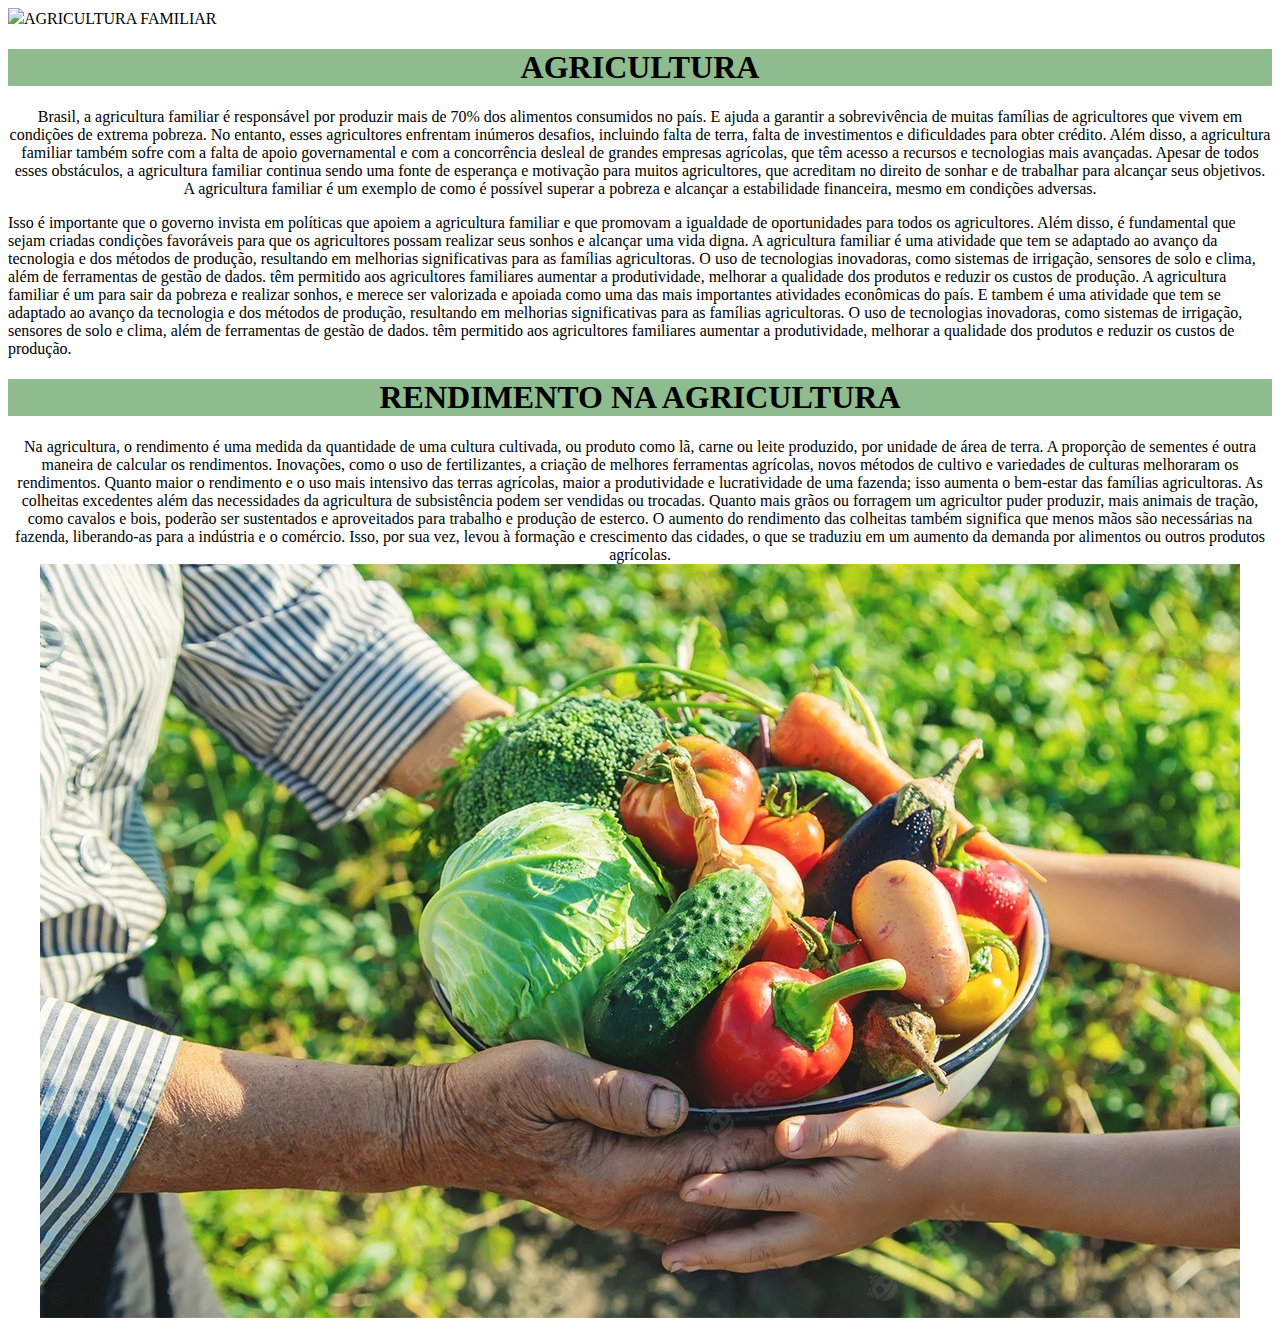
==== index.html @ 96d6737c "Add files via upload" ====
<!DOCTYPE html>

<img src="banner" 
<title>AGRICULTURA FAMILIAR</title>
      <style>
        p {
            text-align: center;
          }
            </style>
    </head>
     
    <body>
    <h1 style="text-align: center;background-color: darkseagreen ;">AGRICULTURA</h1>
<p style="">Brasil, a agricultura familiar é responsável por produzir mais de 70% dos alimentos consumidos no país. 
E ajuda a garantir a sobrevivência de muitas famílias de agricultores que vivem em condições de extrema pobreza.
No entanto, esses agricultores enfrentam inúmeros desafios, incluindo falta de terra, falta de investimentos e dificuldades para obter crédito.

Além disso, a agricultura familiar também sofre com a falta de apoio governamental  e com a concorrência desleal de grandes empresas agrícolas,
que têm acesso a recursos e tecnologias mais avançadas.
Apesar de todos esses obstáculos, a agricultura familiar continua sendo uma fonte de esperança e motivação para muitos agricultores,
que acreditam no direito de sonhar e de trabalhar para alcançar seus objetivos.
A agricultura familiar é um exemplo de como é possível superar a pobreza e alcançar a estabilidade financeira, mesmo em condições adversas.
</p>
Isso é importante que o governo invista em políticas que apoiem a agricultura familiar  e que promovam a igualdade de oportunidades para todos os agricultores. 
Além disso, é fundamental que sejam criadas condições favoráveis para que os agricultores possam realizar seus sonhos e alcançar uma vida digna. 
A agricultura familiar é uma atividade que tem se adaptado ao avanço da tecnologia e dos métodos de produção, resultando em melhorias significativas para as famílias agricultoras.
O uso de tecnologias inovadoras, como sistemas de irrigação, sensores de solo e clima, além de ferramentas de gestão de dados.
têm permitido aos agricultores familiares aumentar a produtividade, melhorar a qualidade dos produtos e reduzir os custos de produção.
  
A agricultura familiar é um para sair da pobreza e realizar sonhos, e merece ser valorizada e apoiada como uma das mais importantes atividades econômicas do país.
E tambem é uma atividade que tem se adaptado ao avanço da tecnologia e dos métodos de produção, resultando em melhorias significativas para as famílias agricultoras.
O uso de tecnologias inovadoras, como sistemas de irrigação, sensores de solo e clima, além de ferramentas de gestão de dados.
têm permitido aos agricultores familiares aumentar a produtividade, melhorar a qualidade dos produtos e reduzir os custos de produção.
            
<h1 style="text-align: center; background-color: darkseagreen;">RENDIMENTO NA AGRICULTURA</h1>
<p> Na agricultura, o rendimento é uma medida da quantidade de uma cultura cultivada, ou produto como lã, carne ou leite produzido, por unidade de área de terra. 
A proporção de sementes é outra maneira de calcular os rendimentos.

Inovações, como o uso de fertilizantes, a criação de melhores ferramentas agrícolas, novos métodos de cultivo e variedades de culturas melhoraram os rendimentos.
Quanto maior o rendimento e o uso mais intensivo das terras agrícolas, maior a produtividade e lucratividade de uma fazenda; isso aumenta o bem-estar das famílias agricultoras.
As colheitas excedentes além das necessidades da agricultura de subsistência podem ser vendidas ou trocadas.
Quanto mais grãos ou forragem um agricultor puder produzir, mais animais de tração, como cavalos e bois, poderão ser sustentados e aproveitados para trabalho e produção de esterco.
O aumento do rendimento das colheitas também significa que menos mãos são necessárias na fazenda, liberando-as para a indústria e o comércio.
Isso, por sua vez, levou à formação e crescimento das cidades, o que se traduziu em um aumento da demanda por alimentos ou
 outros produtos agrícolas.

<img src="agricultura"
</body>
  </html>
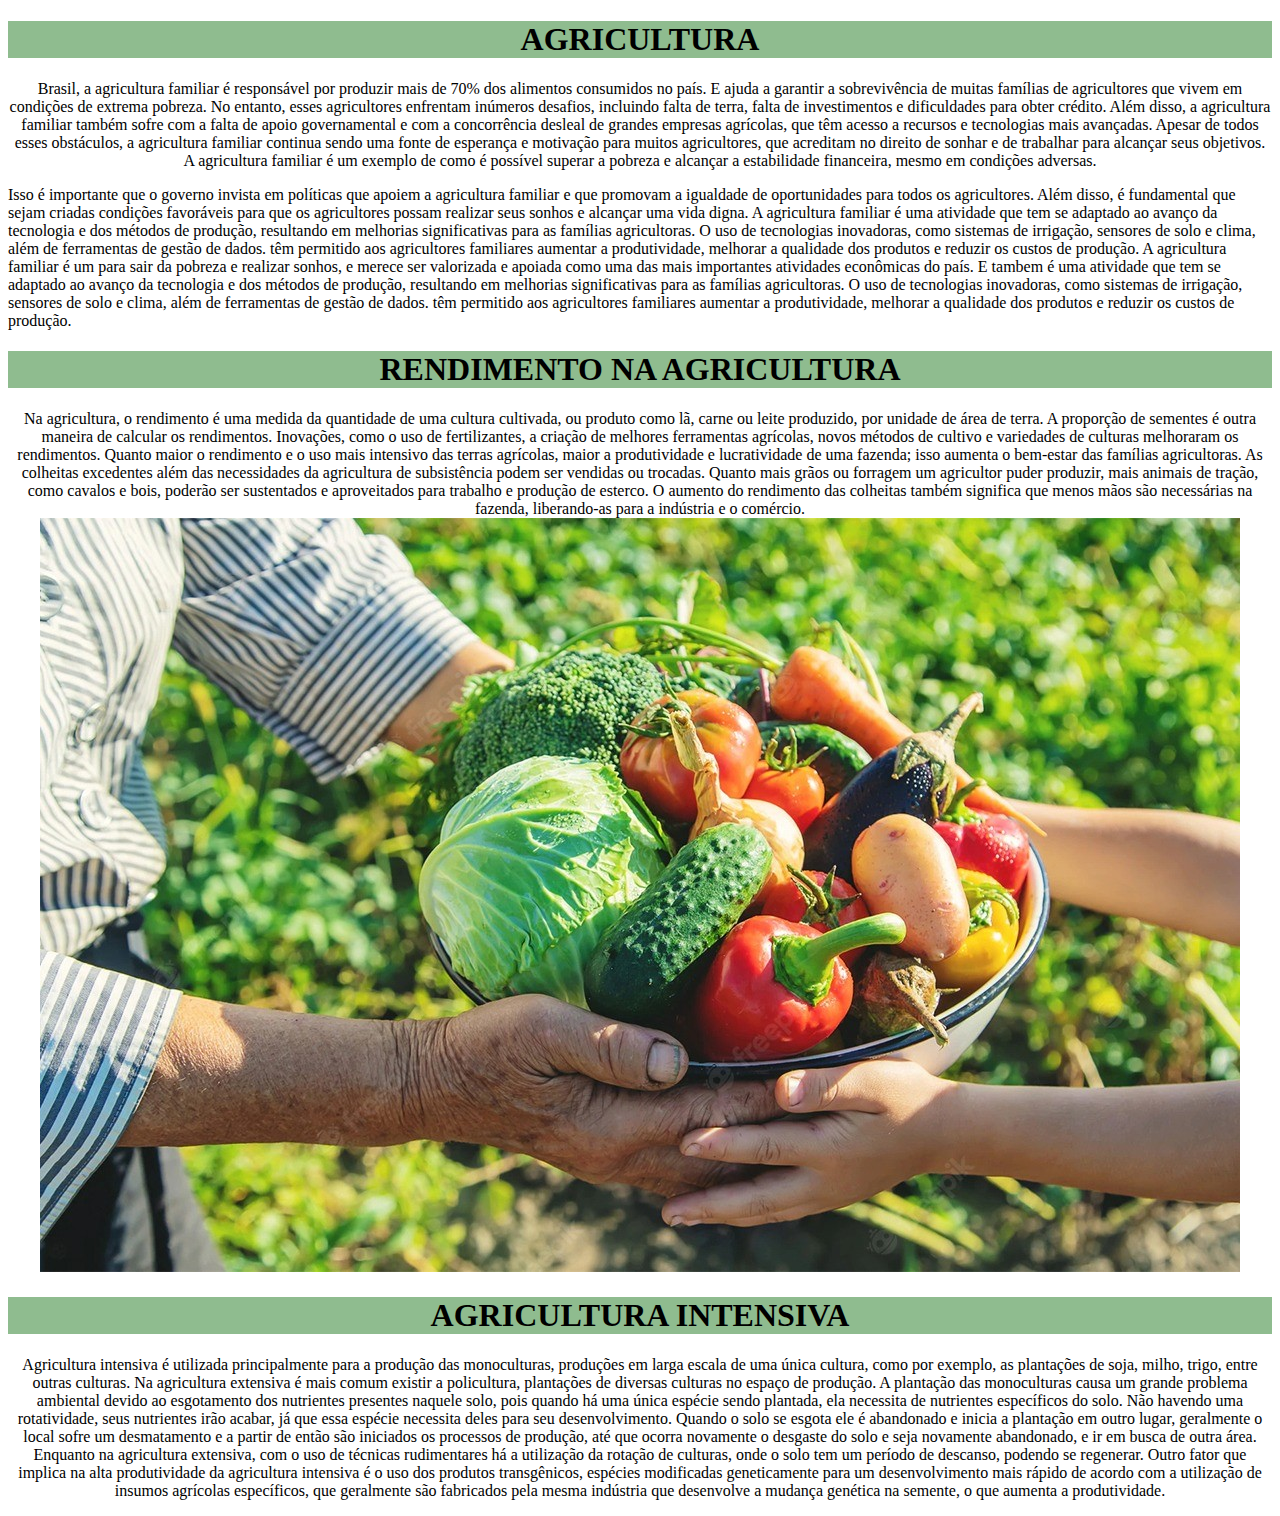
==== commit 6aaad264: "Add files via upload" ====
--- a/index.html
+++ b/index.html
@@ -1,6 +1,5 @@
 <!DOCTYPE html>
 
-<img src="banner" 
 <title>AGRICULTURA FAMILIAR</title>
       <style>
         p {
@@ -41,12 +40,30 @@
 As colheitas excedentes além das necessidades da agricultura de subsistência podem ser vendidas ou trocadas.
 Quanto mais grãos ou forragem um agricultor puder produzir, mais animais de tração, como cavalos e bois, poderão ser sustentados e aproveitados para trabalho e produção de esterco.
 O aumento do rendimento das colheitas também significa que menos mãos são necessárias na fazenda, liberando-as para a indústria e o comércio.
-Isso, por sua vez, levou à formação e crescimento das cidades, o que se traduziu em um aumento da demanda por alimentos ou
- outros produtos agrícolas.
+
+
 
 <img src="agricultura"
 </body>
   </html>
 
+
+
   
-  +    <h1 style="text-align: center;background-color: darkseagreen ;">AGRICULTURA INTENSIVA</h1>
+    <p>Agricultura intensiva é utilizada principalmente para a produção das monoculturas, produções em larga escala de uma única cultura, como por exemplo,
+    as plantações de soja, milho, trigo, entre outras culturas. Na agricultura extensiva é mais comum existir a policultura, plantações de diversas culturas no espaço de produção.
+ 
+    A plantação das monoculturas causa um grande problema ambiental devido ao esgotamento dos nutrientes presentes naquele solo, pois quando há uma única espécie sendo plantada,
+   ela necessita de nutrientes específicos do solo. Não havendo uma rotatividade, seus nutrientes irão acabar, já que essa espécie necessita deles para seu desenvolvimento. 
+   Quando o solo se esgota ele é abandonado e inicia a plantação em outro lugar, geralmente o local sofre um desmatamento e a partir de então são iniciados os processos de produção,
+   até que ocorra novamente o desgaste do solo e seja novamente abandonado, e ir em busca de outra área. Enquanto na agricultura extensiva,
+   com o uso de técnicas rudimentares há a utilização da rotação de culturas, onde o solo tem um período de descanso, podendo se regenerar.
+
+   Outro fator que implica na alta produtividade da agricultura intensiva é o uso dos produtos transgênicos,
+    espécies modificadas geneticamente para um desenvolvimento mais rápido de acordo com a utilização de insumos agrícolas específicos,
+     que geralmente são fabricados pela mesma indústria que desenvolve a mudança genética na semente, o que aumenta a produtividade.
+
+</p> 
+  
+<img src="agriculturaintensiva"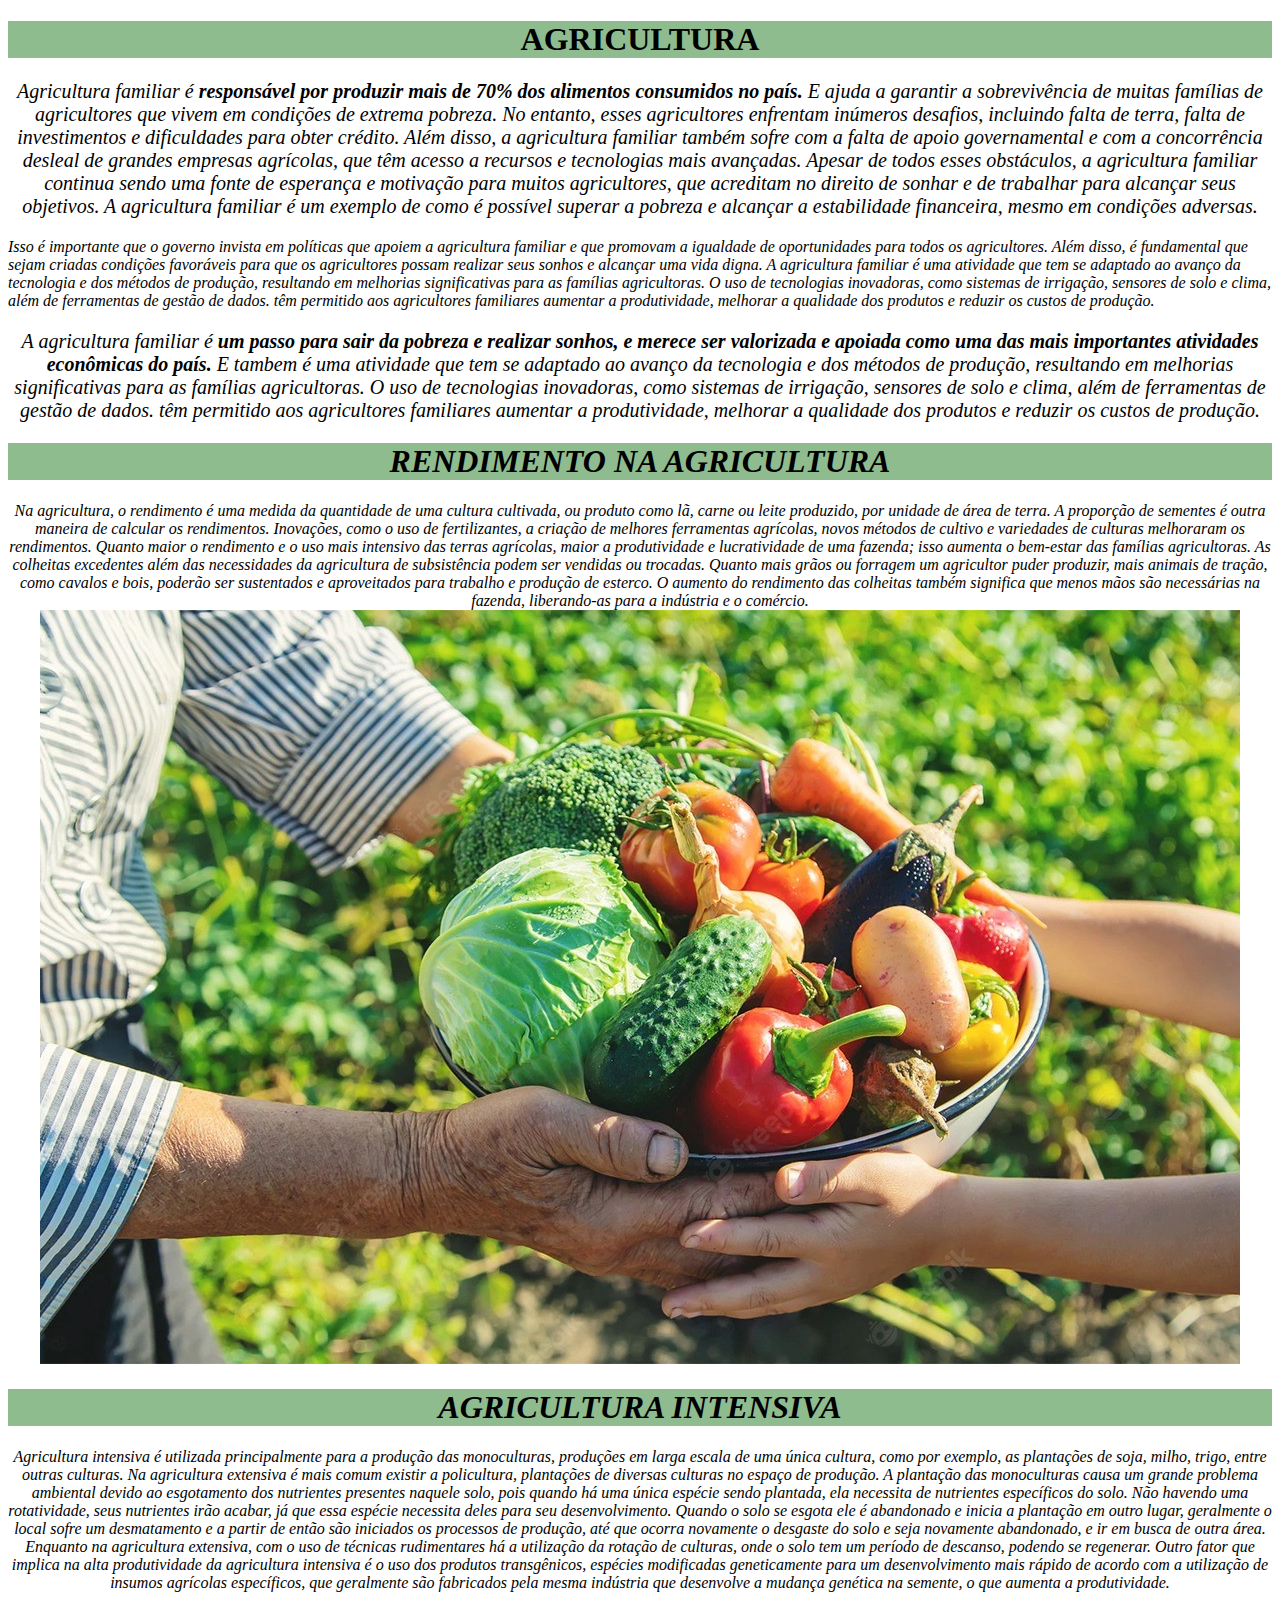
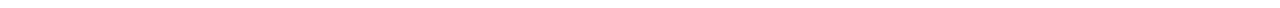
==== commit 4ff44a36: "Add files via upload" ====
--- a/index.html
+++ b/index.html
@@ -10,7 +10,7 @@
      
     <body>
     <h1 style="text-align: center;background-color: darkseagreen ;">AGRICULTURA</h1>
-<p style="">Brasil, a agricultura familiar é responsável por produzir mais de 70% dos alimentos consumidos no país. 
+<p style=""> <p style="font-size: 20px;text-align: center;"><em> Agricultura familiar é <strong>  responsável por produzir mais de 70% dos alimentos consumidos no país.</strong>
 E ajuda a garantir a sobrevivência de muitas famílias de agricultores que vivem em condições de extrema pobreza.
 No entanto, esses agricultores enfrentam inúmeros desafios, incluindo falta de terra, falta de investimentos e dificuldades para obter crédito.
 
@@ -26,11 +26,14 @@
 O uso de tecnologias inovadoras, como sistemas de irrigação, sensores de solo e clima, além de ferramentas de gestão de dados.
 têm permitido aos agricultores familiares aumentar a produtividade, melhorar a qualidade dos produtos e reduzir os custos de produção.
   
-A agricultura familiar é um para sair da pobreza e realizar sonhos, e merece ser valorizada e apoiada como uma das mais importantes atividades econômicas do país.
+<p style="font-size: 20px;text-align: center;"><em>A agricultura familiar é <strong> 
+  um passo para sair da pobreza e realizar sonhos, e merece ser valorizada e apoiada como uma das mais importantes atividades econômicas do país.</strong>
+  
 E tambem é uma atividade que tem se adaptado ao avanço da tecnologia e dos métodos de produção, resultando em melhorias significativas para as famílias agricultoras.
 O uso de tecnologias inovadoras, como sistemas de irrigação, sensores de solo e clima, além de ferramentas de gestão de dados.
 têm permitido aos agricultores familiares aumentar a produtividade, melhorar a qualidade dos produtos e reduzir os custos de produção.
-            
+  
+
 <h1 style="text-align: center; background-color: darkseagreen;">RENDIMENTO NA AGRICULTURA</h1>
 <p> Na agricultura, o rendimento é uma medida da quantidade de uma cultura cultivada, ou produto como lã, carne ou leite produzido, por unidade de área de terra. 
 A proporção de sementes é outra maneira de calcular os rendimentos.
@@ -66,4 +69,7 @@
 
 </p> 
   
-<img src="agriculturaintensiva"+<img src="agriculturaintensiva"
+
+
+
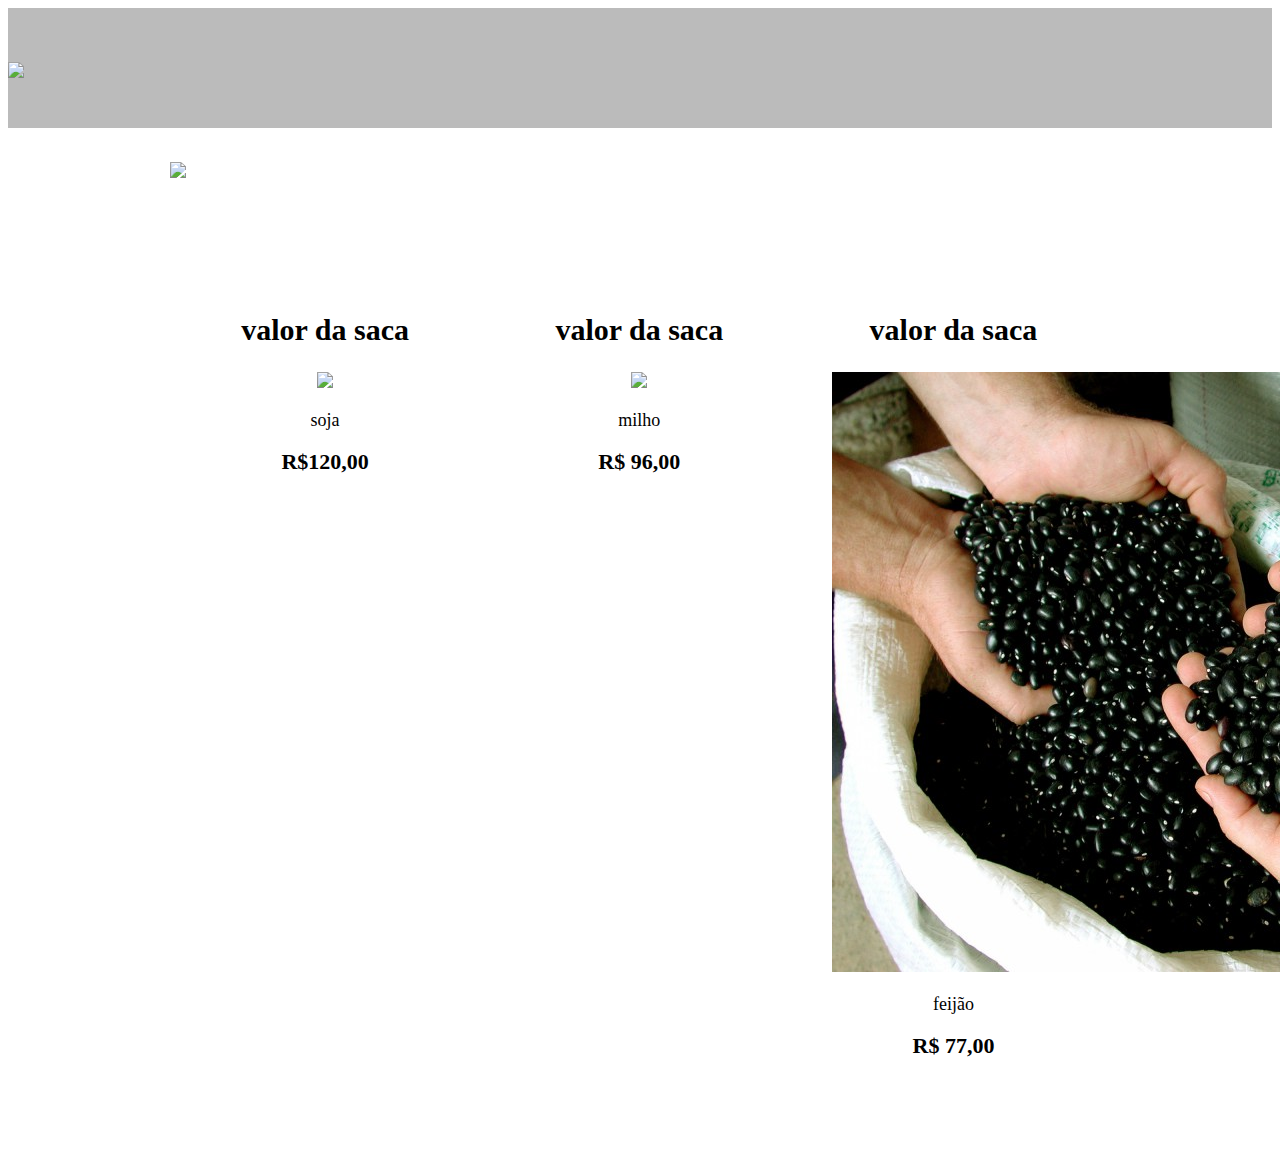
==== commit 0f0845e2: "Add files via upload" ====
--- a/index.html
+++ b/index.html
@@ -1,75 +1,55 @@
 <!DOCTYPE html>
+<html>
+    <head>
+        <meta charset="UTF-8">
+        <title>agricultura</title>
+        <link rel="stylesheet" href="produtos.css">
+    </head>
+    <body>
+        <header>
+            <h1><img src="logo.png"></h1>
 
-<title>AGRICULTURA FAMILIAR</title>
-      <style>
-        p {
-            text-align: center;
-          }
-            </style>
-    </head>
-     
-    <body>
-    <h1 style="text-align: center;background-color: darkseagreen ;">AGRICULTURA</h1>
-<p style=""> <p style="font-size: 20px;text-align: center;"><em> Agricultura familiar é <strong>  responsável por produzir mais de 70% dos alimentos consumidos no país.</strong>
-E ajuda a garantir a sobrevivência de muitas famílias de agricultores que vivem em condições de extrema pobreza.
-No entanto, esses agricultores enfrentam inúmeros desafios, incluindo falta de terra, falta de investimentos e dificuldades para obter crédito.
+            <nav>
+                <ul>
+                    <li><a href="index.html"></agricultura-familiar></a></li>
+                    <li><a href="produtos.html"></a></li>
+                    <li><a href="contato.html"></a></li>
+                </ul>
+            </nav>
+        </header>
+    </body>
+</html>
 
-Além disso, a agricultura familiar também sofre com a falta de apoio governamental  e com a concorrência desleal de grandes empresas agrícolas,
-que têm acesso a recursos e tecnologias mais avançadas.
-Apesar de todos esses obstáculos, a agricultura familiar continua sendo uma fonte de esperança e motivação para muitos agricultores,
-que acreditam no direito de sonhar e de trabalhar para alcançar seus objetivos.
-A agricultura familiar é um exemplo de como é possível superar a pobreza e alcançar a estabilidade financeira, mesmo em condições adversas.
-</p>
-Isso é importante que o governo invista em políticas que apoiem a agricultura familiar  e que promovam a igualdade de oportunidades para todos os agricultores. 
-Além disso, é fundamental que sejam criadas condições favoráveis para que os agricultores possam realizar seus sonhos e alcançar uma vida digna. 
-A agricultura familiar é uma atividade que tem se adaptado ao avanço da tecnologia e dos métodos de produção, resultando em melhorias significativas para as famílias agricultoras.
-O uso de tecnologias inovadoras, como sistemas de irrigação, sensores de solo e clima, além de ferramentas de gestão de dados.
-têm permitido aos agricultores familiares aumentar a produtividade, melhorar a qualidade dos produtos e reduzir os custos de produção.
-  
-<p style="font-size: 20px;text-align: center;"><em>A agricultura familiar é <strong> 
-  um passo para sair da pobreza e realizar sonhos, e merece ser valorizada e apoiada como uma das mais importantes atividades econômicas do país.</strong>
-  
-E tambem é uma atividade que tem se adaptado ao avanço da tecnologia e dos métodos de produção, resultando em melhorias significativas para as famílias agricultoras.
-O uso de tecnologias inovadoras, como sistemas de irrigação, sensores de solo e clima, além de ferramentas de gestão de dados.
-têm permitido aos agricultores familiares aumentar a produtividade, melhorar a qualidade dos produtos e reduzir os custos de produção.
-  
+<div class="caixa">
+    <h1><img src="logo.png"></h1>
 
-<h1 style="text-align: center; background-color: darkseagreen;">RENDIMENTO NA AGRICULTURA</h1>
-<p> Na agricultura, o rendimento é uma medida da quantidade de uma cultura cultivada, ou produto como lã, carne ou leite produzido, por unidade de área de terra. 
-A proporção de sementes é outra maneira de calcular os rendimentos.
-
-Inovações, como o uso de fertilizantes, a criação de melhores ferramentas agrícolas, novos métodos de cultivo e variedades de culturas melhoraram os rendimentos.
-Quanto maior o rendimento e o uso mais intensivo das terras agrícolas, maior a produtividade e lucratividade de uma fazenda; isso aumenta o bem-estar das famílias agricultoras.
-As colheitas excedentes além das necessidades da agricultura de subsistência podem ser vendidas ou trocadas.
-Quanto mais grãos ou forragem um agricultor puder produzir, mais animais de tração, como cavalos e bois, poderão ser sustentados e aproveitados para trabalho e produção de esterco.
-O aumento do rendimento das colheitas também significa que menos mãos são necessárias na fazenda, liberando-as para a indústria e o comércio.
-
-
-
-<img src="agricultura"
-</body>
-  </html>
-
-
-
-  
-    <h1 style="text-align: center;background-color: darkseagreen ;">AGRICULTURA INTENSIVA</h1>
-    <p>Agricultura intensiva é utilizada principalmente para a produção das monoculturas, produções em larga escala de uma única cultura, como por exemplo,
-    as plantações de soja, milho, trigo, entre outras culturas. Na agricultura extensiva é mais comum existir a policultura, plantações de diversas culturas no espaço de produção.
- 
-    A plantação das monoculturas causa um grande problema ambiental devido ao esgotamento dos nutrientes presentes naquele solo, pois quando há uma única espécie sendo plantada,
-   ela necessita de nutrientes específicos do solo. Não havendo uma rotatividade, seus nutrientes irão acabar, já que essa espécie necessita deles para seu desenvolvimento. 
-   Quando o solo se esgota ele é abandonado e inicia a plantação em outro lugar, geralmente o local sofre um desmatamento e a partir de então são iniciados os processos de produção,
-   até que ocorra novamente o desgaste do solo e seja novamente abandonado, e ir em busca de outra área. Enquanto na agricultura extensiva,
-   com o uso de técnicas rudimentares há a utilização da rotação de culturas, onde o solo tem um período de descanso, podendo se regenerar.
-
-   Outro fator que implica na alta produtividade da agricultura intensiva é o uso dos produtos transgênicos,
-    espécies modificadas geneticamente para um desenvolvimento mais rápido de acordo com a utilização de insumos agrícolas específicos,
-     que geralmente são fabricados pela mesma indústria que desenvolve a mudança genética na semente, o que aumenta a produtividade.
-
-</p> 
-  
-<img src="agriculturaintensiva"
-
-
-
+    <nav>
+        <ul>
+            <li><a href="index.html"></a></li>
+            <li><a href="produtos.html"></a></li>
+            <li><a href="contato.html"></a></li>
+        </ul>
+    </nav>
+</div>
+<main>
+    <ul class="produtos">
+        <li>
+            <h2>valor da saca</h2>
+            <img src="cabelo.jpg">
+            <p class="produto-descricao">soja</p>
+            <p class="produto-preco">R$120,00</p>
+        </li>
+        <li>
+            <h2>valor da saca</h2>
+            <img src="barba.jpg">
+            <p class="produto-descricao">milho</p>
+            <p class="produto-preco">R$ 96,00</p>
+        </li>
+        <li>
+            <h2>valor da saca</h2>
+            <img src="sacadefeijao.jpg">
+            <p class="produto-descricao">feijão</p>
+            <p class="produto-preco">R$ 77,00</p>
+        </li>
+    </ul>
+</main>--- a/produtos.css
+++ b/produtos.css
@@ -0,0 +1,91 @@
+header {
+
+    background: #BBBBBB;
+}
+
+nav li {
+    display: inline;
+    margin: 0 0 0 15px;
+}
+
+nav a {
+    text-transform: uppercase;
+    color: #000000;
+    font-weight: bold;
+    font-size: 22px;
+    text-decoration: none;
+}
+header {
+    background: #BBBBBB;
+    padding: 20px 0;
+}
+.caixa {
+    position: relative;
+    width: 940px;
+    margin: 0 auto;
+}
+
+nav {
+    position: absolute;
+    top: 110px;
+    right: 0;
+}
+header {
+    background: #BBBBBB;
+    padding: 20px 0;
+}
+
+.caixa {
+    position: relative;
+    width: 940px;
+    margin: 0 auto;
+}
+
+nav {
+    position: absolute;
+    top: 110px;
+    right: 0;
+}
+
+nav li {
+    display: inline;
+    margin: 0 0 0 15px;
+}
+
+nav a {
+    text-transform: uppercase;
+    color: #000000;
+    font-weight: bold;
+    font-size: 22px;
+    text-decoration: none;
+}
+.produtos {
+    width: 940px;
+    margin: 0 auto;
+    padding: 50px 0;
+}
+
+.produtos li {
+    display: inline-block;
+    text-align: center;
+    width: 30%;
+    vertical-align: top;
+    margin: 0 1.5%;
+    padding: 30px 20px;
+    box-sizing: border-box;
+}
+
+.produtos h2 {
+    font-size: 30px;
+    font-weight: bold;
+}
+
+.produto-descricao {
+    font-size: 18px;
+}
+
+.produto-preco {
+    font-size: 22px;
+    font-weight: bold;
+    margin-top: 10px;
+}
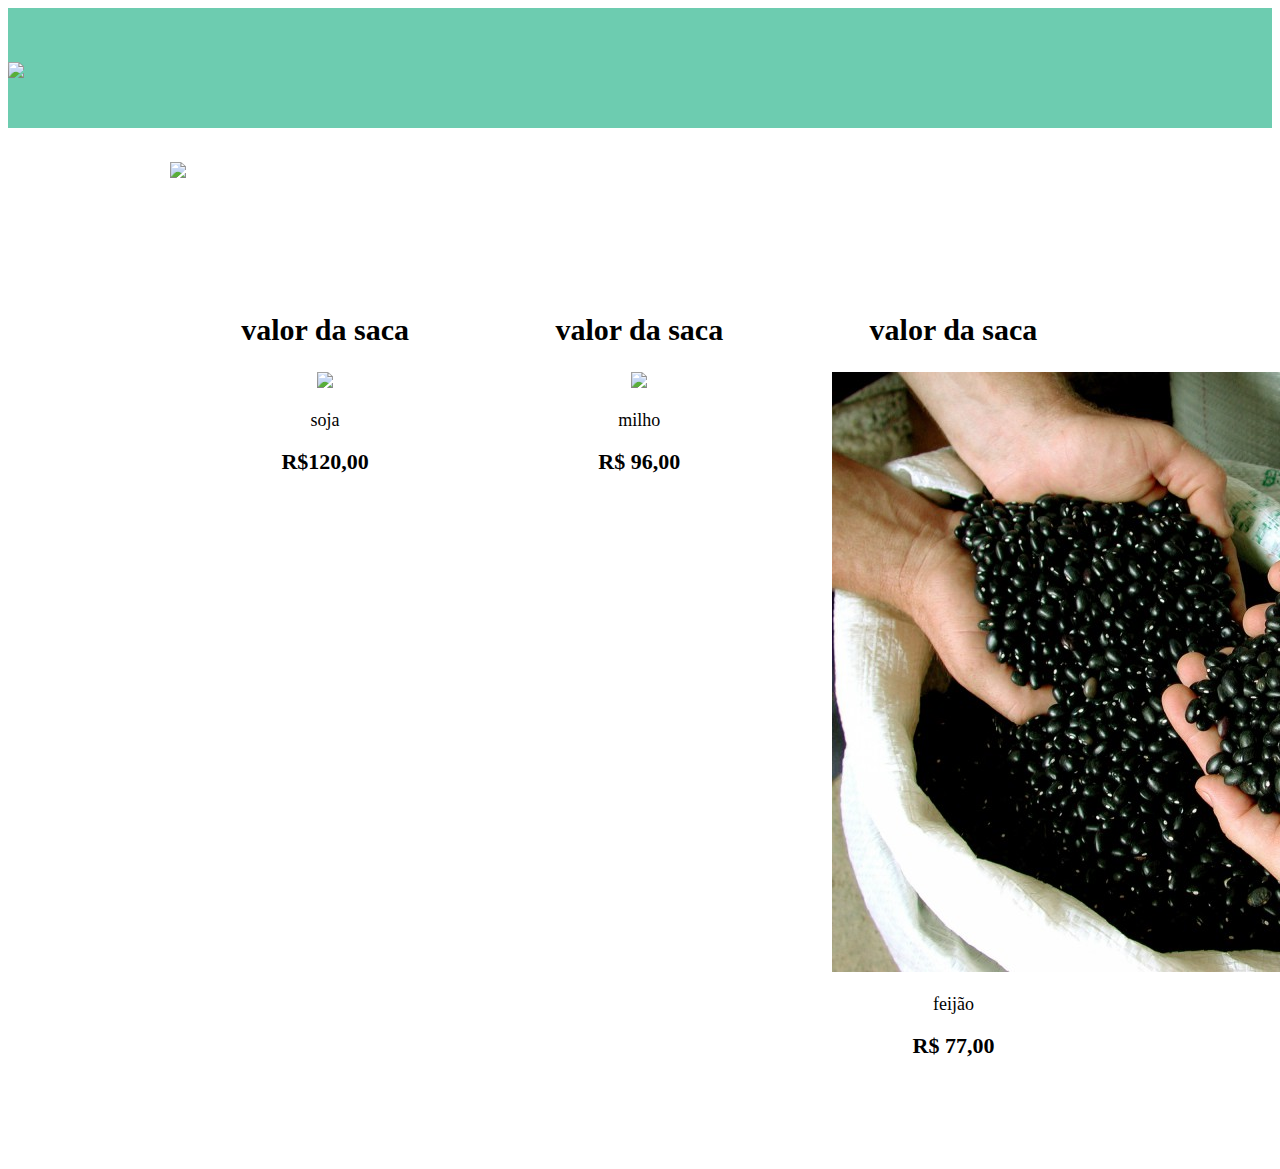
==== commit 813764ff: "Add files via upload" ====
--- a/index.html
+++ b/index.html
@@ -3,7 +3,7 @@
     <head>
         <meta charset="UTF-8">
         <title>agricultura</title>
-        <link rel="stylesheet" href="produtos.css">
+        <link rel="stylesheet" href="style.css">
     </head>
     <body>
         <header>
@@ -11,8 +11,8 @@
 
             <nav>
                 <ul>
-                    <li><a href="index.html"></agricultura-familiar></a></li>
-                    <li><a href="produtos.html"></a></li>
+                    <li><a href="produtos.html"></agricultura-familiar></a></li>
+                    <li><a href="informações.html"></a></li>
                     <li><a href="contato.html"></a></li>
                 </ul>
             </nav>
@@ -25,8 +25,8 @@
 
     <nav>
         <ul>
-            <li><a href="index.html"></a></li>
             <li><a href="produtos.html"></a></li>
+            <li><a href="informações.html"></a></li>
             <li><a href="contato.html"></a></li>
         </ul>
     </nav>
--- a/style.css
+++ b/style.css
@@ -0,0 +1,91 @@
+header {
+
+    background: #BBBBBB;
+}
+
+nav li {
+    display: inline;
+    margin: 0 0 0 15px;
+}
+
+nav a {
+    text-transform: uppercase;
+    color: #6abe9b;
+    font-weight: bold;
+    font-size: 22px;
+    text-decoration: none;
+}
+header {
+    background: #7ad3b5;
+    padding: 20px 0;
+}
+.caixa {
+    position: relative;
+    width: 940px;
+    margin: 0 auto;
+}
+
+nav {
+    position: absolute;
+    top: 110px;
+    right: 0;
+}
+header {
+    background: #6dccb0;
+    padding: 20px 0;
+}
+
+.caixa {
+    position: relative;
+    width: 940px;
+    margin: 0 auto;
+}
+
+nav {
+    position: absolute;
+    top: 110px;
+    right: 0;
+}
+
+nav li {
+    display: inline;
+    margin: 0 0 0 15px;
+}
+
+nav a {
+    text-transform: uppercase;
+    color: #000000;
+    font-weight: bold;
+    font-size: 22px;
+    text-decoration: none;
+}
+.produtos {
+    width: 940px;
+    margin: 0 auto;
+    padding: 50px 0;
+}
+
+.produtos li {
+    display: inline-block;
+    text-align: center;
+    width: 30%;
+    vertical-align: top;
+    margin: 0 1.5%;
+    padding: 30px 20px;
+    box-sizing: border-box;
+}
+
+.produtos h2 {
+    font-size: 30px;
+    font-weight: bold;
+}
+
+.produto-descricao {
+    font-size: 18px;
+}
+
+.produto-preco {
+    font-size: 22px;
+    font-weight: bold;
+    margin-top: 10px;
+}
